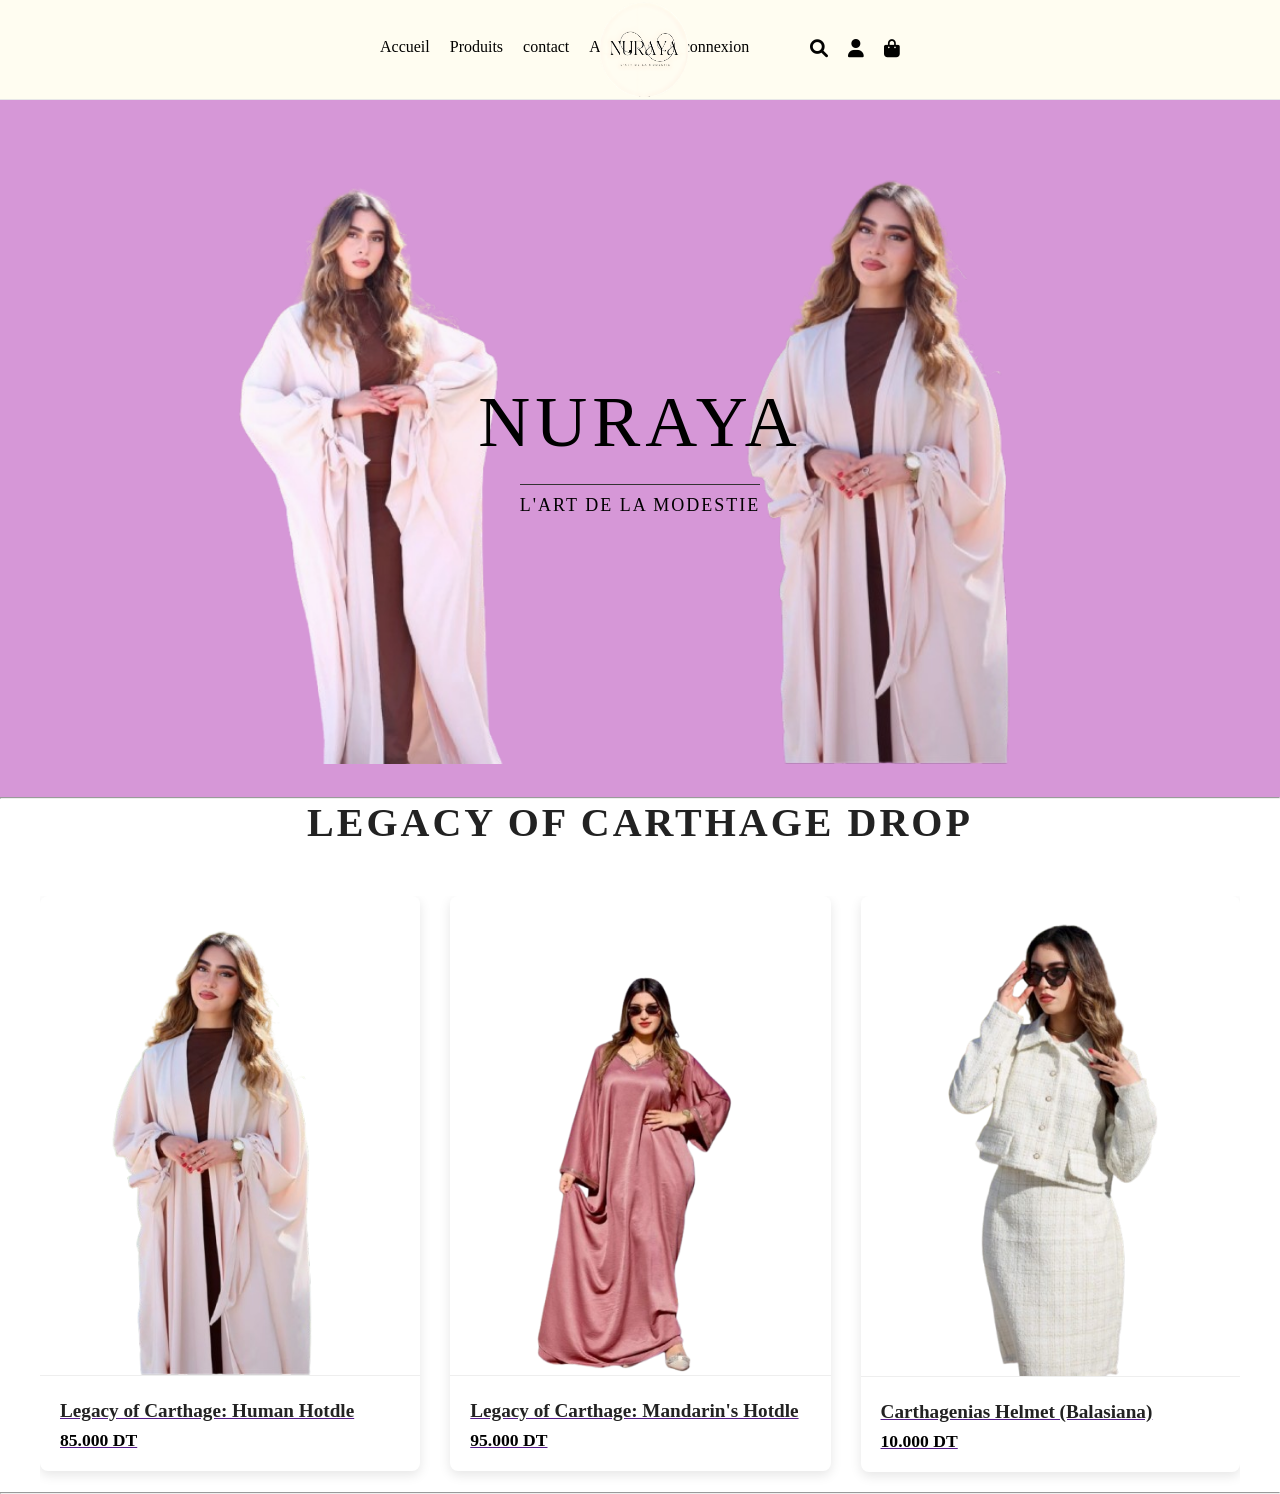
==== index.html @ b16ac61f "first commit" ====
<!DOCTYPE html>
<html lang="fr">
<head>
    <meta charset="UTF-8">
    <meta name="viewport" content="width=device-width, initial-scale=1.0">
    <title>Navigation Bar</title>
    <link rel="stylesheet" href="https://cdnjs.cloudflare.com/ajax/libs/font-awesome/6.0.0-beta3/css/all.min.css">
    <link rel="stylesheet" href="css/style.css">
</head>
<body>
    <nav>
        <div class="nav-links">
            <a href="#">Accueil</a>
            <a href="produits/index.php">Produits</a>
            <a href="contact_us.php">contact</a>
            <a href="about.html">A propos</a>
            <a href="logout.php">deconnexion</a>
        </div>
        <div class="logo">
            <a href="#" class="brand"><img src="img/brand-logo.png" alt="Logo" width="100px"></a>
        </div>
        <div class="nav-icons">
            <a href="#"><i class="fas fa-search"></i></a>
            <a href="cree_compte/index.php"><i class="fas fa-user"></i></a>
            <a href="#"><i class="fas fa-shopping-bag"></i></a>
        </div>
    </nav>
    <section class="hero">
        <!-- Images animées -->
        <img src="img/gauche.png" alt="Mode Modeste" class="hero-image image-left">
        <img src="img/droit.png" alt="Collection Nuraya" class="hero-image image-right">
        
        <!-- Texte -->
        <h1>NURAYA</h1>
        <p>L'ART DE LA MODESTIE</p>
    </section>
    <hr>
    <h2 class="drop-title" >Legacy of Carthage drop</h2>
    
    <div class="products-container">
        <!-- Produit 1 -->
         <a href="">
            <div class="product-card">
            <center><img src="img/droit.png" alt="Human Hotdle" class="product-image" onmouseover="this.src='img/gauche.png'" 
                onmouseout="this.src='img/droit.png'"></center>
            
            <div class="product-info">
                <div class="product-name">Legacy of Carthage: Human Hotdle</div>
                <div class="product-price"><span class="price-highlight">85.000 DT</span></div>
            </div>
            </div>
        </a>
        
        
        <!-- Produit 2 -->
        <a href="">
            <div class="product-card">
                <center><img src="img/loin.png" alt="Mandarin's Hotdle" class="product-image" onmouseover="this.src='img/aproch.png'" onmouseout="this.src='img/loin.png'"></center>

                <div class="product-info">
                    <div class="product-name">Legacy of Carthage: Mandarin's Hotdle</div>
                    <div class="product-price"><span class="price-highlight">95.000 DT</span></div>
                </div>
            </div>
        </a>
        
        <!-- Produit 3 -->
        <a href="">
            <div class="product-card">
                <center><img src="img/1.png" alt="Carthagenias Helmet" class="product-image" onmouseover="this.src='img/2.png'" onmouseout="this.src='img/1.png'"></center>
                <div class="product-info">
                    <div class="product-name">Carthagenias Helmet (Balasiana)</div>
                    <div class="product-price"><span class="price-highlight">10.000 DT</span></div>
                </div>
            </div>
        </a>
    </div>
    <hr>
    
    <script>
window.addEventListener('beforeunload', function(e) {
    fetch('logout.php', {
        method: 'GET',
        keepalive: true,
        credentials: 'same-origin'
    });
});
</script>
</body>
</html>
---- css/style.css ----
:root{
    --premary-color:#FFF9EF;
    --secindairy-color:#030303;
}
* {
    margin: 0;
    padding: 0;
    box-sizing: border-box;
}

nav {
    display: flex;
    justify-content: space-between;
    align-items: center;
    height: 100px;
    padding: 15px 30px;
    background-color:#FFFDF1;
    border-bottom: 1px solid #e7e7e7;
}

.nav-links {
    display: flex;
    gap: 20px;
    margin-left: 350px;
}
section{
    height: 500px;
}

.nav-links a {
    text-decoration: none;
    color: #020201;
    font-weight: 500;
    position: relative;
    padding-bottom: 5px;
}

.nav-links a::after {
    content: '';
    position: absolute;
    width: 0;
    height: 2px;
    bottom: 0;
    left: 0;
    background-color: black;
    transition: width 0.3s ease;
}

.nav-links a:hover::after {
    width: 100%;
}

.logo {
    position: absolute;
    left: 50%;
    transform: translateX(-50%);
}

.logo img {
    height: 95px;
    position: relative;
    top: 2px;   
}

.nav-icons {
    display: flex;
    gap: 20px;
    margin-right: 350px;
}

.nav-icons a {
    color: #020201;
    font-size: 18px;

}
.hero {
    position: relative;
    display: flex;
    flex-direction: column;
    justify-content: center;
    align-items: center;
    height: 697px;
    text-align: center;
    background-color: #d697d7;
}

.hero h1 {
    font-family: Tahoma (sans-serif);
    font-size: 72px;
    font-weight: 300;
    letter-spacing: 5px;
    margin-bottom: 20px;
    text-transform: uppercase;
    z-index: 2; /* Place le texte au-dessus des images */
}

.hero p {
    font-size: 18px;
    letter-spacing: 2px;
    text-transform: uppercase;
    border-top: 1px solid #333;
    padding-top: 10px;
    z-index: 2;
}
.hero-image {
    position: absolute;
    height: 70vh;
    width: auto;
    object-fit: cover;
    opacity: 0.9;
    z-index: 1;
}

.image-left {
    left: -500px; /* Commence hors écran à gauche */
    animation: slideInLeft 2s forwards ease-out;
}

.image-right {
    right: -500px; /* Commence hors écran à droite */
    animation: slideInRight 2s forwards ease-out;
}
.drop-title {
    text-align: center;
    margin-bottom: 50px;
    font-size: 2.5rem;
    letter-spacing: 3px;
    text-transform: uppercase;
    color: #222;
}

/* Conteneur des produits - disposition horizontale */
.products-container {
    display: flex;
    gap: 30px;
    max-width: 1200px;
    margin: 0 auto;
    overflow-x: auto; /* Permet le défilement si trop de produits */
    padding-bottom: 20px; /* Espace pour le scroll */
}

/* Carte produit */
.product-card {
    background-color: white;
    border-radius: 8px;
    box-shadow: 0 4px 12px rgba(0,0,0,0.1);
    transition: all 0.3s ease;
    overflow: hidden;
    min-width: 300px;
    flex: 1;
}

.product-card:hover {
    transform: translateY(-5px);
    box-shadow: 0 6px 16px rgba(0,0,0,0.15);
}

.product-image {
    width: 100%;
    width: 100%;
    object-fit: cover;
    border-bottom: 1px solid #eee;
    margin-right: 20px;
}

.product-info {
    padding: 20px;
}

.product-name {
    font-size: 1.2rem;
    font-weight: bold;
    margin-bottom: 8px;
    color: #222;
}

.product-price {
    font-size: 1.1rem;
    color: #777;
}
/* Style spécifique pour le prix */
.price-highlight {
    color: #000;
    font-weight: bold;
}
/* Responsive pour petits écrans */

@keyframes slideInLeft {
    to {
        left: 10%;
    }
}

@keyframes slideInRight {
    to {
        right: 10%;
    }
}

/*------------------------------------------------------*/
@media (max-width: 768px) {
    .products-container {
        flex-direction: column;
    }
    .product-card {
        min-width: 100%;
    }
}
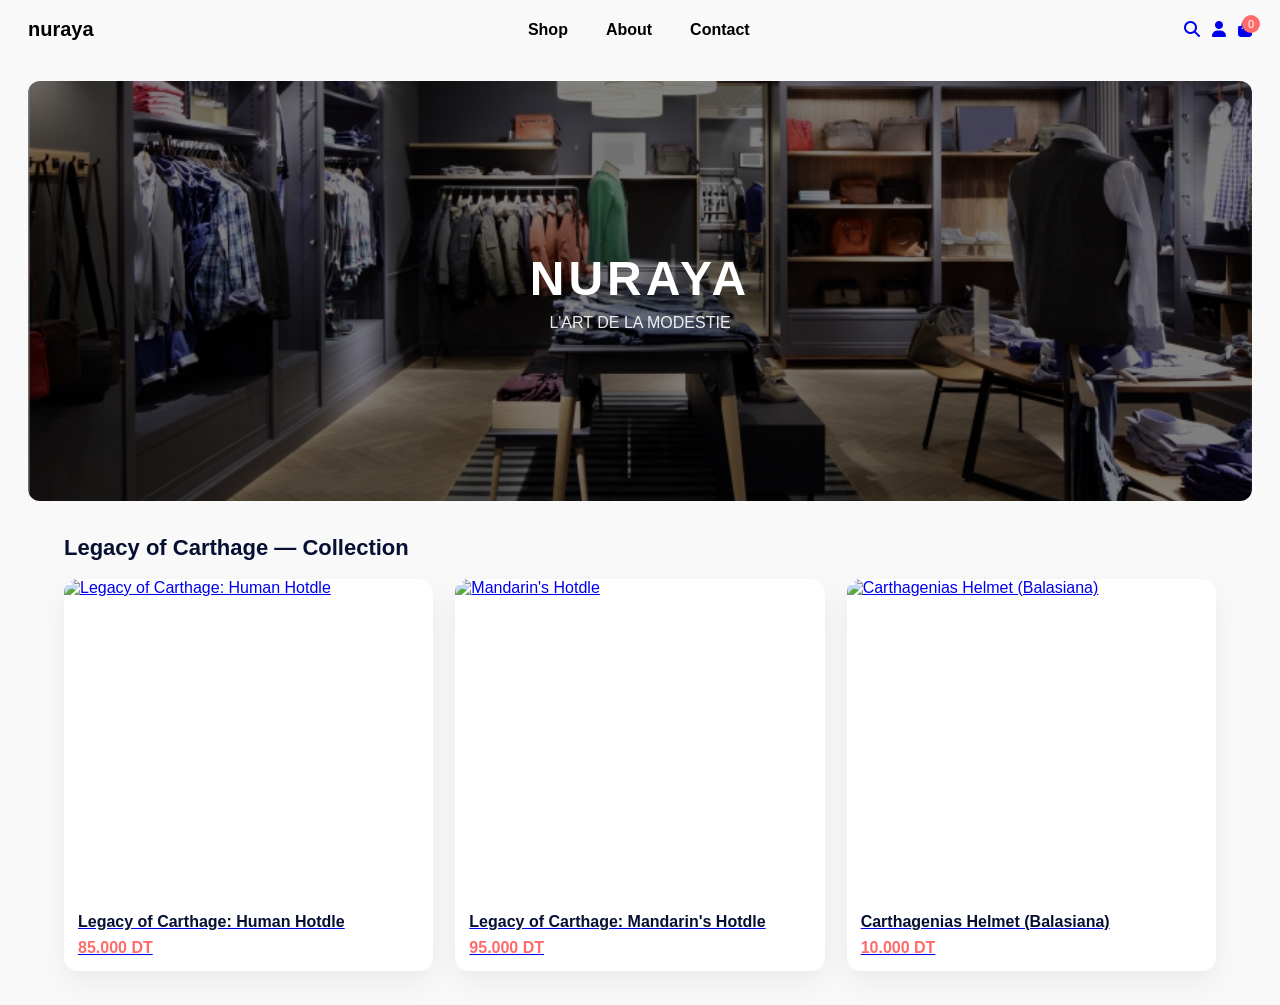
==== commit 1ecea61c: "finnal touch" ====
--- a/index.html
+++ b/index.html
@@ -3,88 +3,101 @@
 <head>
     <meta charset="UTF-8">
     <meta name="viewport" content="width=device-width, initial-scale=1.0">
-    <title>Navigation Bar</title>
-    <link rel="stylesheet" href="https://cdnjs.cloudflare.com/ajax/libs/font-awesome/6.0.0-beta3/css/all.min.css">
-    <link rel="stylesheet" href="css/style.css">
+    <title>Nuraya — Accueil</title>
+    <link rel="stylesheet" href="https://cdnjs.cloudflare.com/ajax/libs/font-awesome/6.4.0/css/all.min.css">
+    <link href="https://fonts.googleapis.com/css2?family=Montserrat:wght@400;500;600;700&display=swap" rel="stylesheet">
+    <style>
+        :root{--primary:#000;--muted:#6b7280;--accent:#ff6b6b;--bg:#f9f9f9}
+        *{box-sizing:border-box;margin:0;padding:0}
+        body{font-family:'Montserrat',sans-serif;background:var(--bg);color:#111}
+        /* Navbar (same theme as about page) */
+        .navbar{display:flex;align-items:center;justify-content:space-between;padding:18px 28px;background:transparent}
+        .navbar .logo{font-weight:700;font-size:20px;color:var(--primary);text-decoration:none}
+        .nav-links{display:flex;gap:18px;list-style:none;margin:0;padding:0;align-items:center}
+        .nav-links a{color:var(--primary);text-decoration:none;font-weight:600;padding:8px 10px;border-radius:6px}
+        .nav-links a:hover{color:var(--accent)}
+        .icons{display:flex;gap:12px;align-items:center}
+        .cart-icon{position:relative}
+        .cart-count{position:absolute;top:-6px;right:-8px;background:var(--accent);color:#fff;border-radius:50%;width:18px;height:18px;display:flex;align-items:center;justify-content:center;font-size:11px}
+
+        /* Hero */
+        .hero{display:flex;align-items:center;justify-content:center;flex-direction:column;min-height:420px;margin:22px 28px;border-radius:12px;background:linear-gradient(90deg,rgba(0,0,0,0.5),rgba(0,0,0,0.5)),url('img/850x450-Pix_9-1.jpg') center/cover no-repeat;text-align:center;padding:40px}
+        .hero h1{font-size:48px;letter-spacing:4px;color:white}
+        .hero p{margin-top:8px;color:rgba(255,255,255,0.9)}
+
+        /* Products */
+        .section{max-width:1200px;margin:34px auto;padding:0 24px}
+        .section h2{font-size:22px;margin-bottom:18px;color:#071033}
+        .products-container{display:grid;grid-template-columns:repeat(auto-fit,minmax(240px,1fr));gap:22px}
+        .product-card{background:white;border-radius:14px;overflow:hidden;box-shadow:0 12px 30px rgba(15,23,42,0.06);transition:transform .22s}
+        .product-card:hover{transform:translateY(-6px)}
+        .product-image{width:100%;height:320px;object-fit:cover;display:block}
+        .product-info{padding:14px}
+        .product-name{font-weight:700;color:#071033;margin-bottom:8px}
+        .product-price{color:var(--accent);font-weight:800}
+
+        @media (max-width:900px){
+            .hero h1{font-size:34px}
+            .product-image{height:220px}
+        }
+    </style>
 </head>
 <body>
-    <nav>
-        <div class="nav-links">
-            <a href="#">Accueil</a>
-            <a href="produits/index.php">Produits</a>
-            <a href="contact_us.php">contact</a>
-            <a href="about.html">A propos</a>
-            <a href="logout.php">deconnexion</a>
-        </div>
-        <div class="logo">
-            <a href="#" class="brand"><img src="img/brand-logo.png" alt="Logo" width="100px"></a>
-        </div>
-        <div class="nav-icons">
-            <a href="#"><i class="fas fa-search"></i></a>
-            <a href="cree_compte/index.php"><i class="fas fa-user"></i></a>
-            <a href="#"><i class="fas fa-shopping-bag"></i></a>
-        </div>
-    </nav>
+    <header>
+        <nav class="navbar">
+            <a class="logo" href="index.html">nuraya</a>
+            <ul class="nav-links">
+                <li><a href="produits/index.php">Shop</a></li>
+                <li><a href="about.html">About</a></li>
+                <li><a href="contact_us.php">Contact</a></li>
+            </ul>
+            <div class="icons">
+                <a href="produits/index.php"><i class="fas fa-search"></i></a>
+                <a href="login.php"><i class="fas fa-user"></i></a>
+                <a href="produits/index.php" class="cart-icon"><i class="fas fa-shopping-bag"></i><span class="cart-count">0</span></a>
+            </div>
+        </nav>
+    </header>
+
     <section class="hero">
-        <!-- Images animées -->
-        <img src="img/gauche.png" alt="Mode Modeste" class="hero-image image-left">
-        <img src="img/droit.png" alt="Collection Nuraya" class="hero-image image-right">
-        
-        <!-- Texte -->
         <h1>NURAYA</h1>
         <p>L'ART DE LA MODESTIE</p>
     </section>
-    <hr>
-    <h2 class="drop-title" >Legacy of Carthage drop</h2>
-    
-    <div class="products-container">
-        <!-- Produit 1 -->
-         <a href="">
-            <div class="product-card">
-            <center><img src="img/droit.png" alt="Human Hotdle" class="product-image" onmouseover="this.src='img/gauche.png'" 
-                onmouseout="this.src='img/droit.png'"></center>
-            
-            <div class="product-info">
-                <div class="product-name">Legacy of Carthage: Human Hotdle</div>
-                <div class="product-price"><span class="price-highlight">85.000 DT</span></div>
-            </div>
-            </div>
-        </a>
-        
-        
-        <!-- Produit 2 -->
-        <a href="">
-            <div class="product-card">
-                <center><img src="img/loin.png" alt="Mandarin's Hotdle" class="product-image" onmouseover="this.src='img/aproch.png'" onmouseout="this.src='img/loin.png'"></center>
 
-                <div class="product-info">
-                    <div class="product-name">Legacy of Carthage: Mandarin's Hotdle</div>
-                    <div class="product-price"><span class="price-highlight">95.000 DT</span></div>
+    <div class="section">
+        <h2 class="drop-title">Legacy of Carthage — Collection</h2>
+        <div class="products-container">
+            <a href="produits/index.php">
+                <div class="product-card">
+                    <img class="product-image" src="https://images.unsplash.com/photo-1519741497640-1b6c7a6a5d0b?auto=format&fit=crop&w=900&q=80" alt="Legacy of Carthage: Human Hotdle">
+                    <div class="product-info">
+                        <div class="product-name">Legacy of Carthage: Human Hotdle</div>
+                        <div class="product-price">85.000 DT</div>
+                    </div>
                 </div>
-            </div>
-        </a>
-        
-        <!-- Produit 3 -->
-        <a href="">
-            <div class="product-card">
-                <center><img src="img/1.png" alt="Carthagenias Helmet" class="product-image" onmouseover="this.src='img/2.png'" onmouseout="this.src='img/1.png'"></center>
-                <div class="product-info">
-                    <div class="product-name">Carthagenias Helmet (Balasiana)</div>
-                    <div class="product-price"><span class="price-highlight">10.000 DT</span></div>
+            </a>
+
+            <a href="produits/index.php">
+                <div class="product-card">
+                    <img class="product-image" src="" alt="Mandarin's Hotdle">
+                    <div class="product-info">
+                        <div class="product-name">Legacy of Carthage: Mandarin's Hotdle</div>
+                        <div class="product-price">95.000 DT</div>
+                    </div>
                 </div>
-            </div>
-        </a>
+            </a>
+
+            <a href="produits/index.php">
+                <div class="product-card">
+                    <img class="product-image" src="https://images.unsplash.com/photo-1542291026-7eec264c27ff?auto=format&fit=crop&w=900&q=80" alt="Carthagenias Helmet (Balasiana)">
+                    <div class="product-info">
+                        <div class="product-name">Carthagenias Helmet (Balasiana)</div>
+                        <div class="product-price">10.000 DT</div>
+                    </div>
+                </div>
+            </a>
+        </div>
     </div>
-    <hr>
-    
-    <script>
-window.addEventListener('beforeunload', function(e) {
-    fetch('logout.php', {
-        method: 'GET',
-        keepalive: true,
-        credentials: 'same-origin'
-    });
-});
-</script>
+
 </body>
 </html>
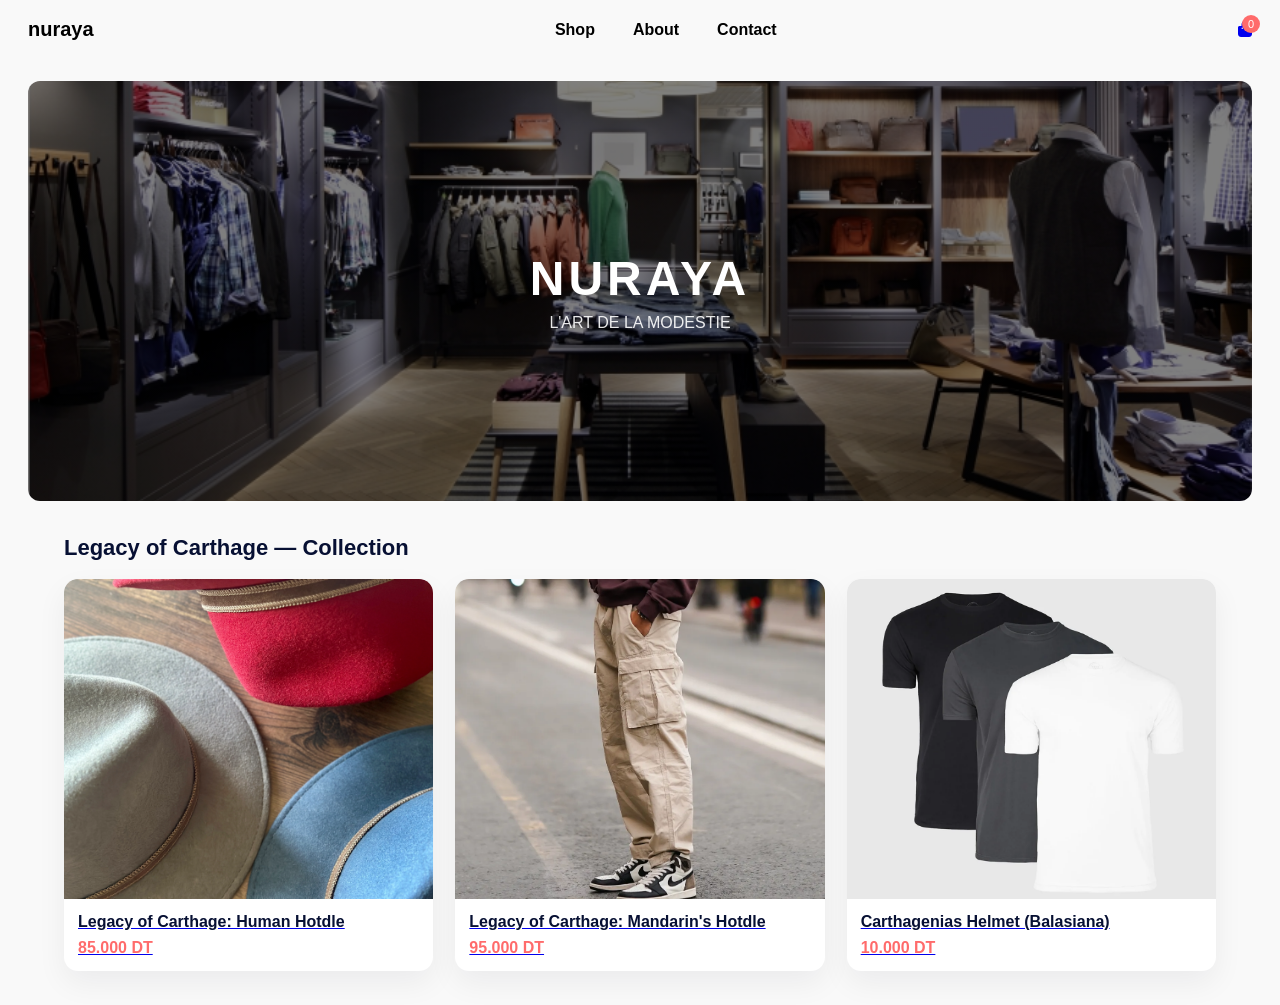
==== commit 8a860613: "final touch" ====
--- a/index.html
+++ b/index.html
@@ -31,7 +31,7 @@
         .products-container{display:grid;grid-template-columns:repeat(auto-fit,minmax(240px,1fr));gap:22px}
         .product-card{background:white;border-radius:14px;overflow:hidden;box-shadow:0 12px 30px rgba(15,23,42,0.06);transition:transform .22s}
         .product-card:hover{transform:translateY(-6px)}
-        .product-image{width:100%;height:320px;object-fit:cover;display:block}
+        .product-image{width:100%;height:320px;object-fit:cover;display:block;background:#f0f0f0;border-radius:12px 12px 0 0}
         .product-info{padding:14px}
         .product-name{font-weight:700;color:#071033;margin-bottom:8px}
         .product-price{color:var(--accent);font-weight:800}
@@ -52,8 +52,6 @@
                 <li><a href="contact_us.php">Contact</a></li>
             </ul>
             <div class="icons">
-                <a href="produits/index.php"><i class="fas fa-search"></i></a>
-                <a href="login.php"><i class="fas fa-user"></i></a>
                 <a href="produits/index.php" class="cart-icon"><i class="fas fa-shopping-bag"></i><span class="cart-count">0</span></a>
             </div>
         </nav>
@@ -69,7 +67,7 @@
         <div class="products-container">
             <a href="produits/index.php">
                 <div class="product-card">
-                    <img class="product-image" src="https://images.unsplash.com/photo-1519741497640-1b6c7a6a5d0b?auto=format&fit=crop&w=900&q=80" alt="Legacy of Carthage: Human Hotdle">
+                    <img class="product-image" src="img/IMG_8003.webp">
                     <div class="product-info">
                         <div class="product-name">Legacy of Carthage: Human Hotdle</div>
                         <div class="product-price">85.000 DT</div>
@@ -79,7 +77,7 @@
 
             <a href="produits/index.php">
                 <div class="product-card">
-                    <img class="product-image" src="" alt="Mandarin's Hotdle">
+                    <img class="product-image" src="img/Gear-Cargo-Pants-are-Back-1302952122.webp">
                     <div class="product-info">
                         <div class="product-name">Legacy of Carthage: Mandarin's Hotdle</div>
                         <div class="product-price">95.000 DT</div>
@@ -89,7 +87,7 @@
 
             <a href="produits/index.php">
                 <div class="product-card">
-                    <img class="product-image" src="https://images.unsplash.com/photo-1542291026-7eec264c27ff?auto=format&fit=crop&w=900&q=80" alt="Carthagenias Helmet (Balasiana)">
+                    <img class="product-image" src="img/9.webp">
                     <div class="product-info">
                         <div class="product-name">Carthagenias Helmet (Balasiana)</div>
                         <div class="product-price">10.000 DT</div>
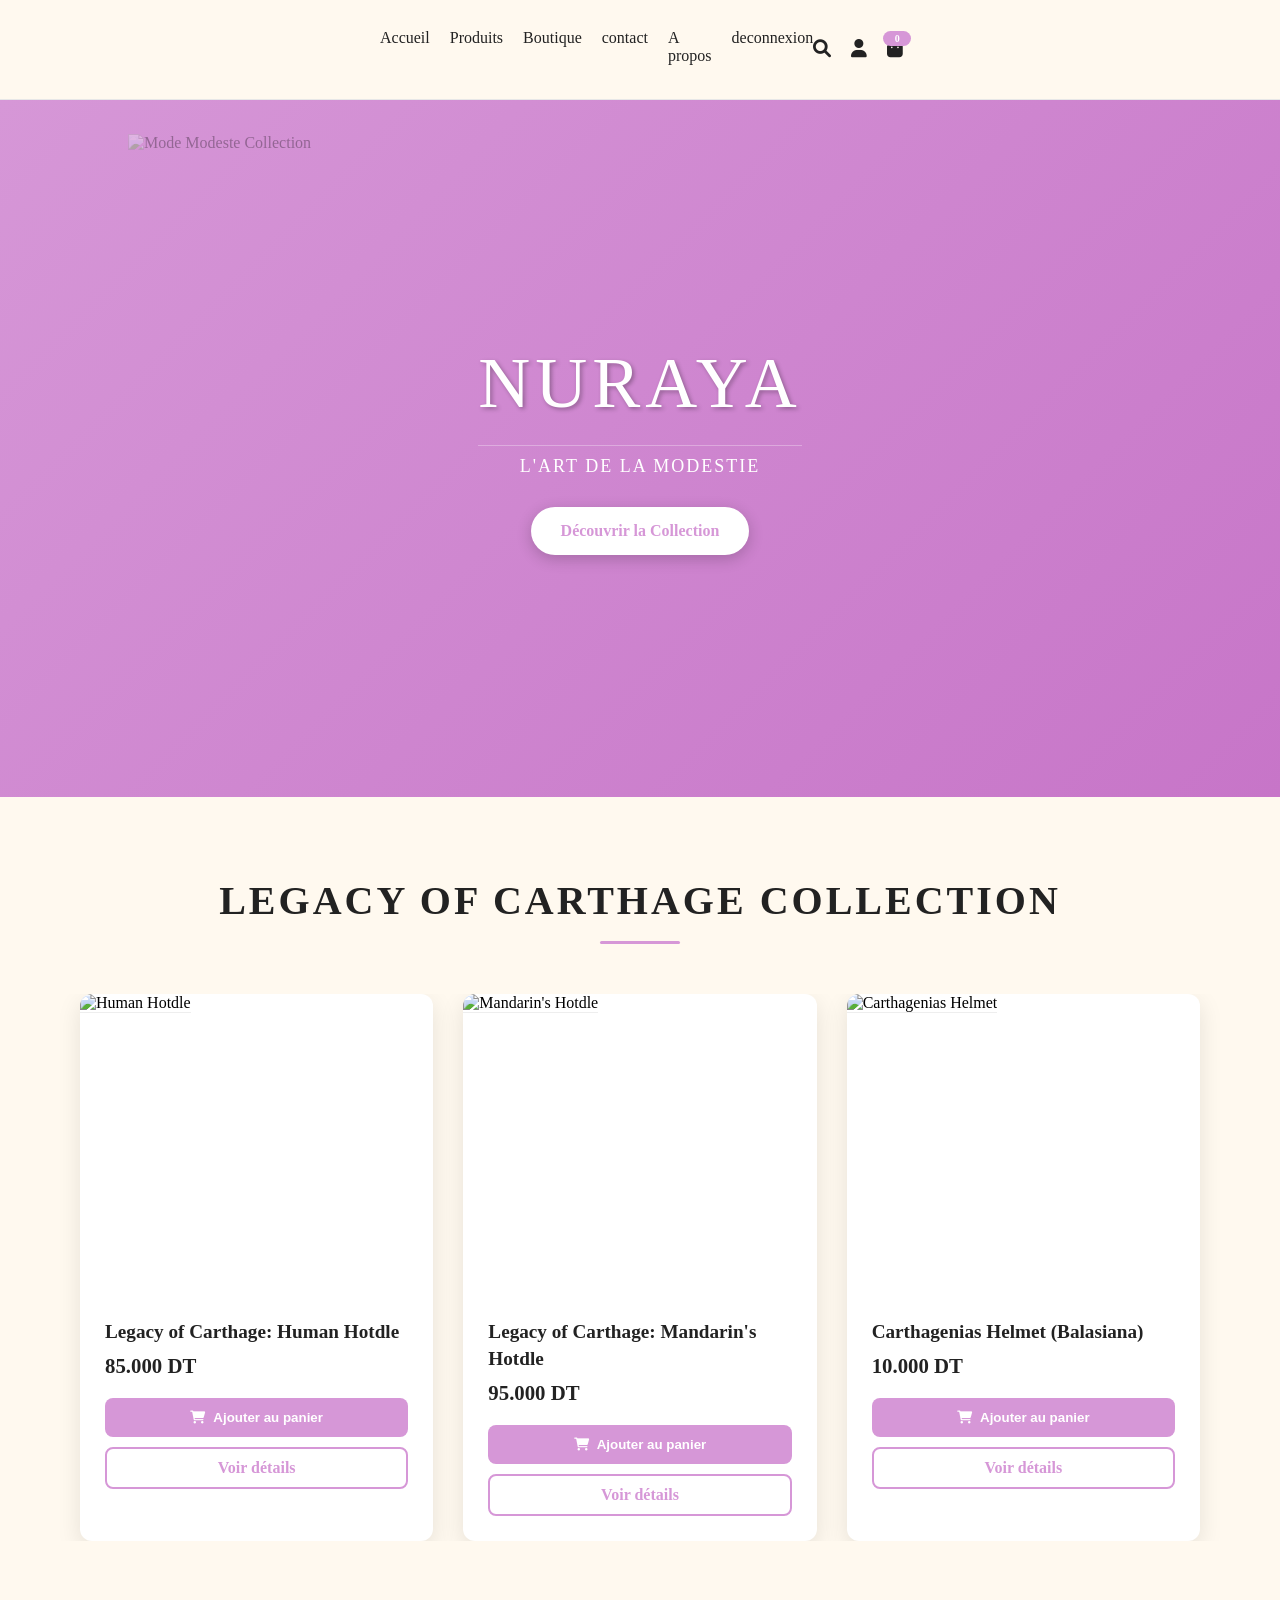
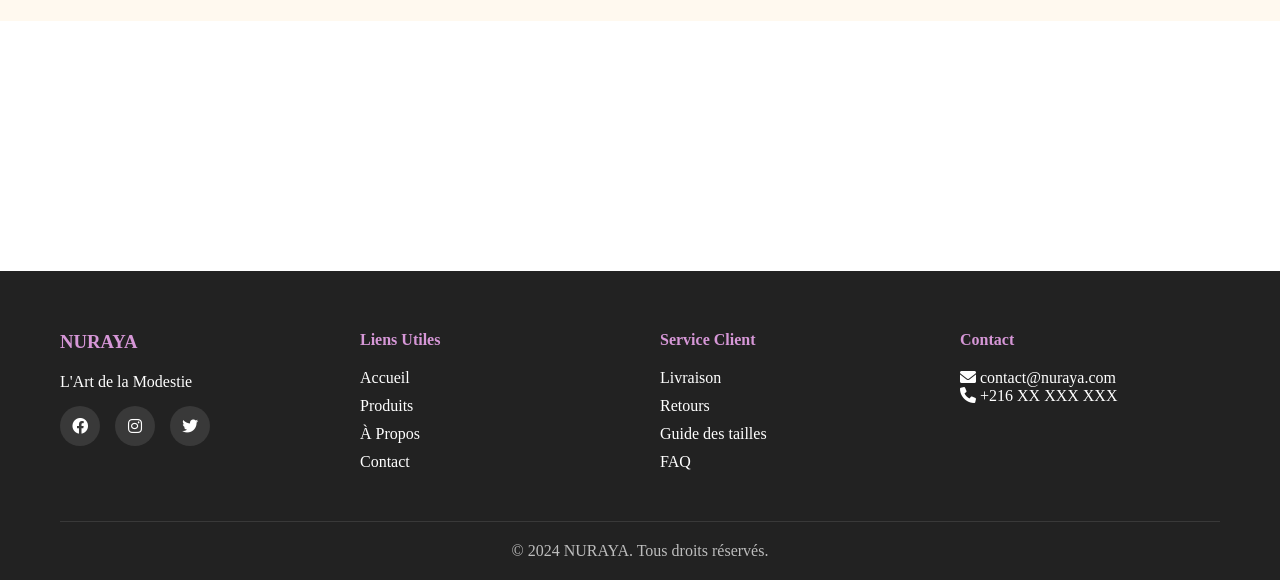
==== commit fb70e25e: "malek" ====
--- a/index.html
+++ b/index.html
@@ -1,101 +1,209 @@
 <!DOCTYPE html>
 <html lang="fr">
-<head>
-    <meta charset="UTF-8">
-    <meta name="viewport" content="width=device-width, initial-scale=1.0">
-    <title>Nuraya — Accueil</title>
-    <link rel="stylesheet" href="https://cdnjs.cloudflare.com/ajax/libs/font-awesome/6.4.0/css/all.min.css">
-    <link href="https://fonts.googleapis.com/css2?family=Montserrat:wght@400;500;600;700&display=swap" rel="stylesheet">
-    <style>
-        :root{--primary:#000;--muted:#6b7280;--accent:#ff6b6b;--bg:#f9f9f9}
-        *{box-sizing:border-box;margin:0;padding:0}
-        body{font-family:'Montserrat',sans-serif;background:var(--bg);color:#111}
-        /* Navbar (same theme as about page) */
-        .navbar{display:flex;align-items:center;justify-content:space-between;padding:18px 28px;background:transparent}
-        .navbar .logo{font-weight:700;font-size:20px;color:var(--primary);text-decoration:none}
-        .nav-links{display:flex;gap:18px;list-style:none;margin:0;padding:0;align-items:center}
-        .nav-links a{color:var(--primary);text-decoration:none;font-weight:600;padding:8px 10px;border-radius:6px}
-        .nav-links a:hover{color:var(--accent)}
-        .icons{display:flex;gap:12px;align-items:center}
-        .cart-icon{position:relative}
-        .cart-count{position:absolute;top:-6px;right:-8px;background:var(--accent);color:#fff;border-radius:50%;width:18px;height:18px;display:flex;align-items:center;justify-content:center;font-size:11px}
-
-        /* Hero */
-        .hero{display:flex;align-items:center;justify-content:center;flex-direction:column;min-height:420px;margin:22px 28px;border-radius:12px;background:linear-gradient(90deg,rgba(0,0,0,0.5),rgba(0,0,0,0.5)),url('img/850x450-Pix_9-1.jpg') center/cover no-repeat;text-align:center;padding:40px}
-        .hero h1{font-size:48px;letter-spacing:4px;color:white}
-        .hero p{margin-top:8px;color:rgba(255,255,255,0.9)}
-
-        /* Products */
-        .section{max-width:1200px;margin:34px auto;padding:0 24px}
-        .section h2{font-size:22px;margin-bottom:18px;color:#071033}
-        .products-container{display:grid;grid-template-columns:repeat(auto-fit,minmax(240px,1fr));gap:22px}
-        .product-card{background:white;border-radius:14px;overflow:hidden;box-shadow:0 12px 30px rgba(15,23,42,0.06);transition:transform .22s}
-        .product-card:hover{transform:translateY(-6px)}
-        .product-image{width:100%;height:320px;object-fit:cover;display:block;background:#f0f0f0;border-radius:12px 12px 0 0}
-        .product-info{padding:14px}
-        .product-name{font-weight:700;color:#071033;margin-bottom:8px}
-        .product-price{color:var(--accent);font-weight:800}
-
-        @media (max-width:900px){
-            .hero h1{font-size:34px}
-            .product-image{height:220px}
-        }
-    </style>
-</head>
-<body>
-    <header>
-        <nav class="navbar">
-            <a class="logo" href="index.html">nuraya</a>
-            <ul class="nav-links">
-                <li><a href="produits/index.php">Shop</a></li>
-                <li><a href="about.html">About</a></li>
-                <li><a href="contact_us.php">Contact</a></li>
-            </ul>
-            <div class="icons">
-                <a href="produits/index.php" class="cart-icon"><i class="fas fa-shopping-bag"></i><span class="cart-count">0</span></a>
-            </div>
-        </nav>
-    </header>
-
+  <head>
+    <meta charset="UTF-8" />
+    <meta name="viewport" content="width=device-width, initial-scale=1.0" />
+    <title>NURAYA - L'Art de la Modestie</title>
+    <meta
+      name="description"
+      content="NURAYA - Collection de mode modeste inspirée par l'héritage carthaginois"
+    />
+    <link
+      rel="stylesheet"
+      href="https://cdnjs.cloudflare.com/ajax/libs/font-awesome/6.0.0-beta3/css/all.min.css"
+    />
+    <link rel="stylesheet" href="css/style.css" />
+  </head>
+  <body>
+    <nav>
+      <div class="nav-links">
+        <a href="#">Accueil</a>
+        <a href="produits/index.php">Produits</a>
+        <a href="produits/index.php">Boutique</a>
+        <a href="contact_us.php">contact</a>
+        <a href="about.html">A propos</a>
+        <a href="logout.php">deconnexion</a>
+      </div>
+      <div class="logo">
+        
+      </div>
+      <div class="nav-icons">
+        <a href="#" class="search-btn"><i class="fas fa-search"></i></a>
+        <a href="cree_compte/index.php" class="user-btn"
+          ><i class="fas fa-user"></i
+        ></a>
+        <a href="cart/index.php" class="cart-btn"
+          ><i class="fas fa-shopping-bag"></i
+        ></a>
+      </div>
+    </nav>
     <section class="hero">
+      <!-- Images animées -->
+      <img
+        src="img/gauche.png"
+        alt="Mode Modeste Collection"
+        class="hero-image image-left"
+      />
+      <img
+        src="img/droit.png"
+        alt="Collection Nuraya"
+        class="hero-image image-right"
+      />
+
+      <!-- Texte -->
+      <div class="hero-content">
         <h1>NURAYA</h1>
         <p>L'ART DE LA MODESTIE</p>
+        <a href="#products" class="cta-button">Découvrir la Collection</a>
+      </div>
     </section>
-
-    <div class="section">
-        <h2 class="drop-title">Legacy of Carthage — Collection</h2>
+    <section id="products" class="products-section">
+      <div class="container">
+        <h2 class="drop-title">Legacy of Carthage Collection</h2>
+
         <div class="products-container">
-            <a href="produits/index.php">
-                <div class="product-card">
-                    <img class="product-image" src="img/IMG_8003.webp">
-                    <div class="product-info">
-                        <div class="product-name">Legacy of Carthage: Human Hotdle</div>
-                        <div class="product-price">85.000 DT</div>
-                    </div>
-                </div>
-            </a>
-
-            <a href="produits/index.php">
-                <div class="product-card">
-                    <img class="product-image" src="img/Gear-Cargo-Pants-are-Back-1302952122.webp">
-                    <div class="product-info">
-                        <div class="product-name">Legacy of Carthage: Mandarin's Hotdle</div>
-                        <div class="product-price">95.000 DT</div>
-                    </div>
-                </div>
-            </a>
-
-            <a href="produits/index.php">
-                <div class="product-card">
-                    <img class="product-image" src="img/9.webp">
-                    <div class="product-info">
-                        <div class="product-name">Carthagenias Helmet (Balasiana)</div>
-                        <div class="product-price">10.000 DT</div>
-                    </div>
-                </div>
-            </a>
+          <!-- Produit 1 -->
+          <div class="product-card">
+            <div class="product-image-container">
+              <img
+                src="img/droit.png"
+                alt="Human Hotdle"
+                class="product-image primary-image"
+              />
+              <img
+                src="img/gauche.png"
+                alt="Human Hotdle Vue 2"
+                class="product-image secondary-image"
+              />
+            </div>
+            <div class="product-info">
+              <h3 class="product-name">Legacy of Carthage: Human Hotdle</h3>
+              <div class="product-price">
+                <span class="price-highlight">85.000 DT</span>
+              </div>
+              <button
+                class="add-to-cart-btn"
+                data-product="Human Hotdle"
+                data-price="85.000"
+              >
+                <i class="fas fa-shopping-cart"></i> Ajouter au panier
+              </button>
+              <a href="produits/index.php" class="view-product-btn"
+                >Voir détails</a
+              >
+            </div>
+          </div>
+
+          <!-- Produit 2 -->
+          <div class="product-card">
+            <div class="product-image-container">
+              <img
+                src="img/loin.png"
+                alt="Mandarin's Hotdle"
+                class="product-image primary-image"
+              />
+              <img
+                src="img/aproch.png"
+                alt="Mandarin's Hotdle Vue 2"
+                class="product-image secondary-image"
+              />
+            </div>
+            <div class="product-info">
+              <h3 class="product-name">
+                Legacy of Carthage: Mandarin's Hotdle
+              </h3>
+              <div class="product-price">
+                <span class="price-highlight">95.000 DT</span>
+              </div>
+              <button
+                class="add-to-cart-btn"
+                data-product="Mandarin's Hotdle"
+                data-price="95.000"
+              >
+                <i class="fas fa-shopping-cart"></i> Ajouter au panier
+              </button>
+              <a href="produits/index.php" class="view-product-btn"
+                >Voir détails</a
+              >
+            </div>
+          </div>
+
+          <!-- Produit 3 -->
+          <div class="product-card">
+            <div class="product-image-container">
+              <img
+                src="img/1.png"
+                alt="Carthagenias Helmet"
+                class="product-image primary-image"
+              />
+              <img
+                src="img/2.png"
+                alt="Carthagenias Helmet Vue 2"
+                class="product-image secondary-image"
+              />
+            </div>
+            <div class="product-info">
+              <h3 class="product-name">Carthagenias Helmet (Balasiana)</h3>
+              <div class="product-price">
+                <span class="price-highlight">10.000 DT</span>
+              </div>
+              <button
+                class="add-to-cart-btn"
+                data-product="Carthagenias Helmet"
+                data-price="10.000"
+              >
+                <i class="fas fa-shopping-cart"></i> Ajouter au panier
+              </button>
+              <a href="produits/index.php" class="view-product-btn"
+                >Voir détails</a
+              >
+            </div>
+          </div>
         </div>
-    </div>
-
-</body>
-</html>+      </div>
+    </section>
+    <footer class="footer">
+      <div class="container">
+        <div class="footer-content">
+          <div class="footer-section">
+            <h3>NURAYA</h3>
+            <p>L'Art de la Modestie</p>
+            <div class="social-links">
+              <a href="#"><i class="fab fa-facebook"></i></a>
+              <a href="#"><i class="fab fa-instagram"></i></a>
+              <a href="#"><i class="fab fa-twitter"></i></a>
+            </div>
+          </div>
+          <div class="footer-section">
+            <h4>Liens Utiles</h4>
+            <ul>
+              <li><a href="#">Accueil</a></li>
+              <li><a href="produits/index.php">Produits</a></li>
+              <li><a href="about.html">À Propos</a></li>
+              <li><a href="contact_us.php">Contact</a></li>
+            </ul>
+          </div>
+          <div class="footer-section">
+            <h4>Service Client</h4>
+            <ul>
+              <li><a href="#">Livraison</a></li>
+              <li><a href="#">Retours</a></li>
+              <li><a href="#">Guide des tailles</a></li>
+              <li><a href="#">FAQ</a></li>
+            </ul>
+          </div>
+          <div class="footer-section">
+            <h4>Contact</h4>
+            <p><i class="fas fa-envelope"></i> contact@nuraya.com</p>
+            <p><i class="fas fa-phone"></i> +216 XX XXX XXX</p>
+          </div>
+        </div>
+        <div class="footer-bottom">
+          <p>&copy; 2024 NURAYA. Tous droits réservés.</p>
+        </div>
+      </div>
+    </footer>
+
+    <script src="js/main.js"></script>
+  </body>
+</html>
--- a/css/style.css
+++ b/css/style.css
@@ -0,0 +1,2255 @@
+:root {
+  --primary-color: #fff9ef;
+  --secondary-color: #030303;
+  --accent-color: #d697d7;
+  --text-dark: #222;
+  --text-light: #777;
+  --border-color: #e7e7e7;
+  --shadow-light: rgba(0, 0, 0, 0.1);
+  --shadow-medium: rgba(0, 0, 0, 0.15);
+  --transition-speed: 0.3s;
+}
+* {
+  margin: 0;
+  padding: 0;
+  box-sizing: border-box;
+}
+
+nav {
+  display: flex;
+  justify-content: space-between;
+  align-items: center;
+  height: 100px;
+  padding: 15px 30px;
+  background-color: var(--primary-color);
+  border-bottom: 1px solid var(--border-color);
+  position: sticky;
+  top: 0;
+  z-index: 1000;
+  backdrop-filter: blur(10px);
+  background-color: rgba(255, 249, 239, 0.95);
+}
+
+.nav-links {
+  display: flex;
+  gap: 20px;
+  margin-left: 350px;
+}
+section {
+  height: 500px;
+}
+
+.nav-links a {
+  text-decoration: none;
+  color: var(--text-dark);
+  font-weight: 500;
+  position: relative;
+  padding-bottom: 5px;
+  transition: color var(--transition-speed) ease;
+}
+
+.nav-links a:hover {
+  color: var(--accent-color);
+}
+
+.nav-links a::after {
+  content: "";
+  position: absolute;
+  width: 0;
+  height: 2px;
+  bottom: 0;
+  left: 50%;
+  background-color: var(--accent-color);
+  transition: all var(--transition-speed) ease;
+  transform: translateX(-50%);
+}
+
+.nav-links a:hover::after {
+  width: 100%;
+}
+
+.logo {
+  position: absolute;
+  left: 50%;
+  transform: translateX(-50%);
+}
+
+.logo img {
+  height: 95px;
+  position: relative;
+  top: 2px;
+}
+
+.nav-icons {
+  display: flex;
+  gap: 20px;
+  margin-right: 350px;
+}
+
+.nav-icons a {
+  color: var(--text-dark);
+  font-size: 18px;
+  transition: all var(--transition-speed) ease;
+  position: relative;
+}
+
+.nav-icons a:hover {
+  color: var(--accent-color);
+  transform: translateY(-2px);
+}
+
+.cart-btn::after {
+  content: attr(data-count);
+  position: absolute;
+  top: -8px;
+  right: -8px;
+  background-color: var(--accent-color);
+  color: white;
+  font-size: 10px;
+  font-weight: bold;
+  padding: 2px 6px;
+  border-radius: 10px;
+  min-width: 16px;
+  text-align: center;
+}
+.hero {
+  position: relative;
+  display: flex;
+  flex-direction: column;
+  justify-content: center;
+  align-items: center;
+  height: 697px;
+  text-align: center;
+  background: linear-gradient(135deg, var(--accent-color), #c775c8);
+  overflow: hidden;
+}
+
+.hero-content {
+  z-index: 2;
+  animation: fadeInUp 1s ease-out;
+}
+
+.hero h1 {
+  font-family: "Georgia", serif;
+  font-size: 72px;
+  font-weight: 300;
+  letter-spacing: 5px;
+  margin-bottom: 20px;
+  text-transform: uppercase;
+  color: white;
+  text-shadow: 2px 2px 4px rgba(0, 0, 0, 0.3);
+}
+
+.hero p {
+  font-size: 18px;
+  letter-spacing: 2px;
+  text-transform: uppercase;
+  border-top: 1px solid rgba(255, 255, 255, 0.3);
+  padding-top: 10px;
+  color: white;
+  margin-bottom: 30px;
+}
+
+.cta-button {
+  display: inline-block;
+  padding: 15px 30px;
+  background-color: white;
+  color: var(--accent-color);
+  text-decoration: none;
+  font-weight: bold;
+  border-radius: 30px;
+  transition: all var(--transition-speed) ease;
+  box-shadow: 0 4px 15px rgba(0, 0, 0, 0.2);
+}
+
+.cta-button:hover {
+  transform: translateY(-2px);
+  box-shadow: 0 6px 20px rgba(0, 0, 0, 0.3);
+  background-color: var(--primary-color);
+}
+.hero-image {
+  position: absolute;
+  height: 70vh;
+  width: auto;
+  object-fit: cover;
+  opacity: 0.3;
+  z-index: 1;
+  filter: brightness(1.1);
+}
+
+.image-left {
+  left: -500px; /* Commence hors écran à gauche */
+  animation: slideInLeft 2s forwards ease-out;
+}
+
+.image-right {
+  right: -500px; /* Commence hors écran à droite */
+  animation: slideInRight 2s forwards ease-out;
+}
+.drop-title {
+  text-align: center;
+  margin-bottom: 50px;
+  font-size: 2.5rem;
+  letter-spacing: 3px;
+  text-transform: uppercase;
+  color: var(--text-dark);
+  position: relative;
+  padding-bottom: 20px;
+}
+
+.drop-title::after {
+  content: "";
+  position: absolute;
+  bottom: 0;
+  left: 50%;
+  transform: translateX(-50%);
+  width: 80px;
+  height: 3px;
+  background-color: var(--accent-color);
+  border-radius: 2px;
+}
+
+.container {
+  max-width: 1200px;
+  margin: 0 auto;
+  padding: 0 20px;
+}
+
+.products-section {
+  height: auto;
+  width: auto;
+  background-color: var(--primary-color);
+}
+
+/* Conteneur des produits - disposition horizontale */
+.products-container {
+  display: flex;
+  gap: 30px;
+  max-width: 1200px;
+  margin: 0 auto;
+  overflow-x: auto; /* Permet le défilement si trop de produits */
+  padding-bottom: 20px; /* Espace pour le scroll */
+}
+
+/* Carte produit */
+.product-card {
+  background-color: white;
+  border-radius: 12px;
+  box-shadow: 0 4px 12px var(--shadow-light);
+  transition: all var(--transition-speed) ease;
+  overflow: hidden;
+  min-width: 300px;
+  flex: 1;
+  position: relative;
+}
+
+.product-card:hover {
+  transform: translateY(-8px);
+  box-shadow: 0 8px 25px var(--shadow-medium);
+}
+
+.product-image-container {
+  position: relative;
+  height: 300px;
+  overflow: hidden;
+}
+
+.product-image {
+  position: absolute;
+  top: 0;
+  left: 0;
+  width: 100%;
+  height: 100%;
+  object-fit: cover;
+  transition: opacity var(--transition-speed) ease;
+}
+
+.primary-image {
+  opacity: 1;
+}
+
+.secondary-image {
+  opacity: 0;
+}
+
+.product-card:hover .primary-image {
+  opacity: 0;
+}
+
+.product-card:hover .secondary-image {
+  opacity: 1;
+}
+
+.product-image {
+  width: 100%;
+  width: 100%;
+  object-fit: cover;
+  border-bottom: 1px solid #eee;
+  margin-right: 20px;
+}
+
+.product-info {
+  padding: 20px;
+}
+
+.product-name {
+  font-size: 1.2rem;
+  font-weight: bold;
+  margin-bottom: 8px;
+  color: var(--text-dark);
+  line-height: 1.4;
+}
+
+.product-price {
+  font-size: 1.1rem;
+  color: var(--text-light);
+  margin-bottom: 15px;
+}
+
+.price-highlight {
+  color: var(--text-dark);
+  font-weight: bold;
+  font-size: 1.3rem;
+}
+
+.add-to-cart-btn {
+  width: 100%;
+  padding: 12px 20px;
+  background-color: var(--accent-color);
+  color: white;
+  border: none;
+  border-radius: 8px;
+  font-weight: bold;
+  cursor: pointer;
+  transition: all var(--transition-speed) ease;
+  display: flex;
+  align-items: center;
+  justify-content: center;
+  gap: 8px;
+}
+
+.add-to-cart-btn:hover {
+  background-color: #c775c8;
+  transform: translateY(-2px);
+}
+
+.add-to-cart-btn:active {
+  transform: translateY(0);
+}
+
+.view-product-btn {
+  display: inline-block;
+  width: 100%;
+  padding: 10px 20px;
+  background-color: transparent;
+  color: var(--accent-color);
+  border: 2px solid var(--accent-color);
+  border-radius: 8px;
+  font-weight: bold;
+  text-decoration: none;
+  text-align: center;
+  margin-top: 10px;
+  transition: all var(--transition-speed) ease;
+}
+
+.view-product-btn:hover {
+  background-color: var(--accent-color);
+  color: white;
+  transform: translateY(-2px);
+}
+
+/* Responsive pour petits écrans */
+
+@keyframes slideInLeft {
+  to {
+    left: 10%;
+  }
+}
+
+/* Products Page Styles */
+.products-hero {
+  background: linear-gradient(135deg, var(--accent-color), #c775c8);
+  height: 300px;
+  display: flex;
+  align-items: center;
+  justify-content: center;
+  text-align: center;
+  color: white;
+  position: relative;
+  overflow: hidden;
+}
+
+.products-hero::before {
+  content: "";
+  position: absolute;
+  top: 0;
+  left: 0;
+  right: 0;
+  bottom: 0;
+  background: url("../img/eya.jpg") center/cover;
+  opacity: 0.2;
+  z-index: 1;
+}
+
+.products-hero-content {
+  position: relative;
+  z-index: 2;
+  animation: fadeInUp 1s ease-out;
+}
+
+.products-hero h1 {
+  font-size: 42px;
+  margin-bottom: 15px;
+  text-transform: uppercase;
+  letter-spacing: 2px;
+}
+
+.products-hero p {
+  font-size: 18px;
+  max-width: 600px;
+  margin: 0 auto;
+}
+
+.products-section {
+  padding: 80px 0;
+  background-color: var(--primary-color);
+}
+
+.products-container {
+  max-width: 1200px;
+  margin: 0 auto;
+  padding: 0 20px;
+}
+
+.filter-section {
+  margin-bottom: 50px;
+  display: flex;
+  justify-content: center;
+  flex-wrap: wrap;
+  gap: 15px;
+}
+
+.filter-btn {
+  padding: 10px 20px;
+  background: white;
+  border: 2px solid var(--accent-color);
+  border-radius: 25px;
+  color: var(--accent-color);
+  cursor: pointer;
+  transition: all var(--transition-speed) ease;
+  font-weight: 500;
+}
+
+.filter-btn:hover,
+.filter-btn.active {
+  background: var(--accent-color);
+  color: white;
+  transform: translateY(-2px);
+}
+
+.products-grid {
+  display: grid;
+  grid-template-columns: repeat(auto-fit, minmax(300px, 1fr));
+  gap: 40px;
+  margin-bottom: 60px;
+}
+
+.product-card {
+  background: white;
+  border-radius: 12px;
+  overflow: hidden;
+  box-shadow: 0 8px 25px var(--shadow-light);
+  transition: all var(--transition-speed) ease;
+  animation: fadeInUp 0.8s ease-out;
+}
+
+.product-card:hover {
+  transform: translateY(-8px);
+  box-shadow: 0 12px 35px var(--shadow-medium);
+}
+
+.product-image {
+  position: relative;
+  height: 350px;
+  overflow: hidden;
+}
+
+.product-image img {
+  width: 100%;
+  height: 100%;
+  object-fit: cover;
+  transition: transform 0.5s ease;
+}
+
+.product-card:hover .product-image img {
+  transform: scale(1.05);
+}
+
+.product-badge {
+  position: absolute;
+  top: 15px;
+  right: 15px;
+  background: var(--accent-color);
+  color: white;
+  padding: 5px 12px;
+  border-radius: 20px;
+  font-size: 12px;
+  font-weight: 600;
+}
+
+.product-info {
+  padding: 25px;
+}
+
+.product-title {
+  font-size: 18px;
+  font-weight: 600;
+  color: var(--text-dark);
+  margin-bottom: 10px;
+  line-height: 1.4;
+}
+
+.product-price {
+  display: flex;
+  align-items: center;
+  justify-content: space-between;
+  margin-bottom: 20px;
+}
+
+.current-price {
+  font-size: 20px;
+  font-weight: 700;
+  color: var(--accent-color);
+}
+
+.add-to-cart {
+  background: linear-gradient(135deg, var(--accent-color), #c775c8);
+  color: white;
+  border: none;
+  padding: 12px 20px;
+  border-radius: 8px;
+  cursor: pointer;
+  transition: all var(--transition-speed) ease;
+  font-weight: 600;
+  display: flex;
+  align-items: center;
+  gap: 8px;
+}
+
+.add-to-cart:hover {
+  transform: translateY(-2px);
+  box-shadow: 0 5px 15px var(--shadow-medium);
+}
+
+.cart-modal-overlay {
+  position: fixed;
+  top: 0;
+  left: 0;
+  right: 0;
+  bottom: 0;
+  background: rgba(0, 0, 0, 0.5);
+  display: none;
+  z-index: 1000;
+  backdrop-filter: blur(5px);
+}
+
+.cart-modal {
+  position: fixed;
+  right: -400px;
+  top: 0;
+  width: 400px;
+  height: 100%;
+  background: white;
+  box-shadow: -5px 0 20px rgba(0, 0, 0, 0.2);
+  transition: right 0.3s ease;
+  z-index: 1001;
+  display: flex;
+  flex-direction: column;
+}
+
+.cart-modal.active {
+  right: 0;
+}
+
+.cart-header {
+  padding: 20px;
+  border-bottom: 1px solid var(--border-color);
+  display: flex;
+  justify-content: space-between;
+  align-items: center;
+}
+
+.cart-items {
+  flex: 1;
+  overflow-y: auto;
+  padding: 20px;
+}
+
+.cart-total {
+  padding: 20px;
+  border-top: 1px solid var(--border-color);
+  font-weight: 600;
+  font-size: 18px;
+}
+
+.checkout-btn {
+  width: 100%;
+  padding: 15px;
+  background: linear-gradient(135deg, var(--accent-color), #c775c8);
+  color: white;
+  border: none;
+  border-radius: 8px;
+  font-weight: 600;
+  cursor: pointer;
+  transition: all var(--transition-speed) ease;
+}
+
+.checkout-btn:hover {
+  transform: translateY(-2px);
+}
+
+.empty-cart {
+  text-align: center;
+  padding: 40px 20px;
+  color: var(--text-light);
+}
+
+.close-cart {
+  background: none;
+  border: none;
+  font-size: 20px;
+  cursor: pointer;
+  color: var(--text-dark);
+}
+
+/* Admin Navigation Styles */
+.main-navigation {
+  display: flex;
+  justify-content: space-between;
+  align-items: center;
+  padding: 0 2rem;
+  background-color: #f8f9fa;
+  box-shadow: 0 2px 4px rgba(0, 0, 0, 0.1);
+}
+
+.main-navigation ul {
+  display: flex;
+  list-style: none;
+  margin: 0;
+  padding: 0;
+}
+
+.main-navigation li {
+  margin: 0 1rem;
+}
+
+.main-navigation a {
+  text-decoration: none;
+  color: #333;
+  font-weight: 500;
+  padding: 1rem 0;
+  transition: color 0.3s;
+}
+
+.main-navigation a:hover {
+  color: #007bff;
+}
+
+.admin-nav {
+  display: flex;
+  align-items: center;
+}
+
+.user-badge {
+  margin-right: 1rem;
+  font-weight: bold;
+  color: #6c757d;
+}
+
+.cart-icon {
+  position: relative;
+}
+
+.cart-count {
+  position: absolute;
+  top: -8px;
+  right: -8px;
+  background: #007bff;
+  color: white;
+  border-radius: 50%;
+  width: 18px;
+  height: 18px;
+  display: flex;
+  justify-content: center;
+  align-items: center;
+  font-size: 10px;
+}
+
+/* Manage Product Styles */
+.current-image {
+  max-width: 200px;
+  max-height: 200px;
+  margin: 10px 0;
+  display: block;
+}
+
+.photo-upload {
+  border: 2px dashed #ccc;
+  padding: 20px;
+  text-align: center;
+  cursor: pointer;
+}
+
+.photo-upload:hover {
+  border-color: #999;
+}
+
+.required {
+  color: red;
+}
+
+/* Verification Page Styles */
+.verify-container {
+  max-width: 400px;
+  margin: 50px auto;
+  padding: 30px;
+  background: white;
+  border-radius: 8px;
+  box-shadow: 0 0 15px rgba(0, 0, 0, 0.1);
+}
+
+.alert {
+  padding: 10px;
+  margin-bottom: 20px;
+  border-radius: 4px;
+}
+
+.alert-error {
+  background-color: #f8d7da;
+  color: #721c24;
+}
+
+.time-remaining {
+  color: #e74c3c;
+  font-weight: bold;
+  text-align: center;
+  margin: 15px 0;
+  font-size: 18px;
+}
+
+.resend-link {
+  text-align: center;
+  margin-top: 20px;
+}
+
+.resend-link a {
+  color: #3498db;
+  text-decoration: none;
+}
+
+/* Form Container Styles */
+.form-container {
+  max-width: 800px;
+  margin: 40px auto;
+  padding: 40px;
+  background: white;
+  border-radius: 12px;
+  box-shadow: 0 8px 32px var(--shadow-light);
+}
+
+.form-container h2 {
+  color: var(--text-dark);
+  margin-bottom: 30px;
+  font-size: 28px;
+  font-weight: 600;
+}
+
+.form-container h2 i {
+  color: var(--accent-color);
+  margin-right: 10px;
+}
+
+/* Checkout Container Styles */
+.checkout-container {
+  max-width: 800px;
+  margin: 40px auto;
+  padding: 40px;
+  background: white;
+  border-radius: 12px;
+  box-shadow: 0 8px 32px var(--shadow-light);
+}
+
+.checkout-header {
+  text-align: center;
+  margin-bottom: 40px;
+}
+
+.checkout-header .logo {
+  font-size: 32px;
+  font-weight: 700;
+  color: var(--text-dark);
+  text-transform: uppercase;
+  letter-spacing: 2px;
+}
+
+.checkout-main {
+  display: grid;
+  grid-template-columns: 1fr 400px;
+  gap: 40px;
+  margin-bottom: 40px;
+}
+
+.checkout-sidebar {
+  position: sticky;
+  top: 20px;
+  height: fit-content;
+}
+
+.checkout-card {
+  background: white;
+  border-radius: 12px;
+  padding: 30px;
+  box-shadow: 0 4px 16px var(--shadow-light);
+  margin-bottom: 20px;
+}
+
+.section-title {
+  display: flex;
+  align-items: center;
+  gap: 10px;
+  font-size: 20px;
+  font-weight: 600;
+  color: var(--text-dark);
+  margin-bottom: 25px;
+}
+
+.section-title svg {
+  color: var(--accent-color);
+}
+
+.summary-title {
+  font-size: 18px;
+  font-weight: 600;
+  color: var(--text-dark);
+  margin-bottom: 20px;
+}
+
+.product-item {
+  display: flex;
+  justify-content: space-between;
+  align-items: center;
+  padding: 15px 0;
+  border-bottom: 1px solid var(--border-color);
+}
+
+.product-item:last-child {
+  border-bottom: none;
+}
+
+.form-group {
+  margin-bottom: 20px;
+}
+
+.form-label {
+  display: block;
+  margin-bottom: 8px;
+  font-weight: 500;
+  color: var(--text-dark);
+}
+
+.form-control {
+  width: 100%;
+  padding: 12px 16px;
+  border: 1px solid var(--border-color);
+  border-radius: 8px;
+  font-size: 16px;
+  transition: all var(--transition-speed) ease;
+}
+
+.form-control:focus {
+  outline: none;
+  border-color: var(--accent-color);
+  box-shadow: 0 0 0 3px rgba(195, 117, 200, 0.1);
+}
+
+.btn {
+  padding: 12px 24px;
+  border: none;
+  border-radius: 8px;
+  font-size: 16px;
+  font-weight: 600;
+  cursor: pointer;
+  transition: all var(--transition-speed) ease;
+  text-decoration: none;
+  display: inline-block;
+}
+
+.btn-primary {
+  background: var(--accent-color);
+  color: white;
+  width: 100%;
+}
+
+.btn-primary:hover {
+  background: #c775c8;
+  transform: translateY(-2px);
+}
+
+/* Product List Styles */
+.product-list {
+  max-width: 1200px;
+  margin: 40px auto;
+  padding: 0 20px;
+}
+
+.product-card-horizontal {
+  display: flex;
+  background: white;
+  border-radius: 12px;
+  box-shadow: 0 4px 16px var(--shadow-light);
+  overflow: hidden;
+  margin-bottom: 20px;
+  transition: all var(--transition-speed) ease;
+}
+
+.product-card-horizontal:hover {
+  transform: translateY(-2px);
+  box-shadow: 0 8px 32px var(--shadow-medium);
+}
+
+.product-card-horizontal .product-image {
+  width: 200px;
+  height: 150px;
+  overflow: hidden;
+}
+
+.product-card-horizontal .product-image img {
+  width: 100%;
+  height: 100%;
+  object-fit: cover;
+}
+
+.product-card-horizontal .product-details {
+  flex: 1;
+  padding: 20px;
+  display: flex;
+  flex-direction: column;
+  gap: 10px;
+}
+
+.product-card-horizontal .product-title {
+  color: var(--text-dark);
+  font-size: 18px;
+  font-weight: 600;
+  margin-bottom: 5px;
+}
+
+.product-card-horizontal .product-description {
+  color: var(--text-light);
+  font-size: 14px;
+  line-height: 1.4;
+  margin-bottom: 10px;
+}
+
+.product-card-horizontal .price-section {
+  margin-bottom: 15px;
+}
+
+.product-card-horizontal .current-price {
+  font-size: 20px;
+  font-weight: 600;
+  color: var(--accent-color);
+}
+
+.product-card-horizontal .action-buttons {
+  display: flex;
+  gap: 10px;
+}
+
+.product-card-horizontal .action-buttons .add-to-cart,
+.product-card-horizontal .action-buttons .quote-btn {
+  padding: 8px 16px;
+  border: none;
+  border-radius: 6px;
+  font-size: 14px;
+  font-weight: 500;
+  cursor: pointer;
+  transition: all var(--transition-speed) ease;
+  text-decoration: none;
+  display: inline-block;
+}
+
+.product-card-horizontal .action-buttons .add-to-cart {
+  background: var(--accent-color);
+  color: white;
+}
+
+.product-card-horizontal .action-buttons .add-to-cart:hover {
+  background: #c775c8;
+  transform: translateY(-1px);
+}
+
+.product-card-horizontal .action-buttons .quote-btn {
+  background: var(--text-light);
+  color: white;
+}
+
+.product-card-horizontal .action-buttons .quote-btn:hover {
+  background: #555;
+  transform: translateY(-1px);
+}
+
+/* Inline style fixes for verification page */
+.verify-container h2,
+.verify-container p {
+  text-align: center;
+}
+
+.verify-container p {
+  margin-top: 20px;
+}
+
+/* Inline style fixes for account page */
+.auth-container p {
+  text-align: center;
+  margin-top: 20px;
+}
+
+.auth-container p a {
+  color: var(--accent-color);
+}
+
+.auth-container .forgot-password {
+  color: var(--text-light);
+}
+
+.auth-container .terms-text {
+  text-align: center;
+  margin-top: 20px;
+  color: var(--text-light);
+}
+
+.auth-container .terms-text a {
+  color: var(--accent-color);
+}
+
+/* Inline style fixes for contact page */
+.contact-success {
+  background: #d4edda;
+  color: #155724;
+  padding: 15px;
+  border-radius: 8px;
+  margin-bottom: 20px;
+}
+
+/* Inline style fixes for manage page */
+.photo-upload input[type="file"] {
+  display: none;
+}
+
+/* Inline style fixes for products page */
+.empty-cart i {
+  font-size: 40px;
+  margin-bottom: 15px;
+}
+
+/* Inline style fixes for uploads page */
+.uploads-area input[type="file"] {
+  display: none;
+}
+
+/* Cart Modal Animations */
+@keyframes slideInRight {
+  from {
+    transform: translateX(100%);
+    opacity: 0;
+  }
+
+  to {
+    transform: translateX(0);
+    opacity: 1;
+  }
+}
+
+@keyframes slideOutRight {
+  from {
+    transform: translateX(0);
+    opacity: 1;
+  }
+
+  to {
+    transform: translateX(100%);
+    opacity: 0;
+  }
+}
+
+@media (max-width: 768px) {
+  .products-hero h1 {
+    font-size: 32px;
+  }
+
+  .products-grid {
+    grid-template-columns: repeat(auto-fit, minmax(250px, 1fr));
+    gap: 30px;
+  }
+
+  .cart-modal {
+    width: 100%;
+    right: -100%;
+  }
+}
+
+@keyframes fadeInUp {
+  from {
+    opacity: 0;
+    transform: translateY(30px);
+  }
+  to {
+    opacity: 1;
+    transform: translateY(0);
+  }
+}
+
+@keyframes pulse {
+  0%,
+  100% {
+    transform: scale(1);
+  }
+  50% {
+    transform: scale(1.05);
+  }
+}
+
+/* Footer Styles */
+.footer {
+  margin-top: 250px;
+  background-color: var(--text-dark);
+  color: white;
+  padding: 60px 0 20px;
+}
+
+.footer-content {
+  display: grid;
+  grid-template-columns: repeat(auto-fit, minmax(250px, 1fr));
+  gap: 40px;
+  margin-bottom: 40px;
+}
+
+.footer-section h3,
+.footer-section h4 {
+  margin-bottom: 20px;
+  color: var(--accent-color);
+}
+
+.footer-section ul {
+  list-style: none;
+}
+
+.footer-section ul li {
+  margin-bottom: 10px;
+}
+
+.footer-section a {
+  color: white;
+  text-decoration: none;
+  transition: color var(--transition-speed) ease;
+}
+
+.footer-section a:hover {
+  color: var(--accent-color);
+}
+
+.social-links {
+  display: flex;
+  gap: 15px;
+  margin-top: 15px;
+}
+
+.social-links a {
+  display: flex;
+  align-items: center;
+  justify-content: center;
+  width: 40px;
+  height: 40px;
+  background-color: rgba(255, 255, 255, 0.1);
+  border-radius: 50%;
+  transition: all var(--transition-speed) ease;
+}
+
+.social-links a:hover {
+  background-color: var(--accent-color);
+  transform: translateY(-3px);
+}
+
+.footer-bottom {
+  text-align: center;
+  padding-top: 20px;
+  border-top: 1px solid rgba(255, 255, 255, 0.1);
+  color: rgba(255, 255, 255, 0.7);
+}
+
+/*------------------------------------------------------*/
+/* About Page Styles */
+/*------------------------------------------------------*/
+
+.about-hero {
+  background: linear-gradient(135deg, var(--accent-color), #c775c8);
+  height: 400px;
+  display: flex;
+  align-items: center;
+  justify-content: center;
+  text-align: center;
+  color: white;
+  position: relative;
+  overflow: hidden;
+}
+
+.about-hero::before {
+  content: "";
+  position: absolute;
+  top: 0;
+  left: 0;
+  right: 0;
+  bottom: 0;
+  background: url("../img/eya.jpg") center/cover;
+  opacity: 0.2;
+  z-index: 1;
+}
+
+.about-hero-content {
+  position: relative;
+  z-index: 2;
+  animation: fadeInUp 1s ease-out;
+}
+
+.about-hero h1 {
+  font-size: 48px;
+  margin-bottom: 20px;
+  text-transform: uppercase;
+  letter-spacing: 3px;
+}
+
+.about-hero p {
+  font-size: 18px;
+  max-width: 600px;
+  margin: 0 auto;
+}
+
+.about-content {
+  padding: 80px 0;
+  background-color: var(--primary-color);
+}
+
+.story-section {
+  margin-bottom: 80px;
+}
+
+.story-grid {
+  display: grid;
+  grid-template-columns: 1fr 1fr;
+  gap: 60px;
+  align-items: center;
+  margin-bottom: 60px;
+}
+
+.story-text {
+  animation: slideInLeft 0.8s ease-out;
+}
+
+.story-image {
+  animation: slideInRight 0.8s ease-out;
+  position: relative;
+  overflow: hidden;
+  border-radius: 12px;
+  box-shadow: 0 15px 30px var(--shadow-light);
+}
+
+.story-image img {
+  width: 100%;
+  height: 400px;
+  object-fit: cover;
+  transition: transform 0.5s ease;
+}
+
+.story-image:hover img {
+  transform: scale(1.05);
+}
+
+.values-section {
+  background-color: white;
+  padding: 60px 0;
+}
+
+.values-grid {
+  display: grid;
+  grid-template-columns: repeat(auto-fit, minmax(300px, 1fr));
+  gap: 40px;
+}
+
+.value-card {
+  text-align: center;
+  padding: 40px 30px;
+  border-radius: 12px;
+  background: var(--primary-color);
+  box-shadow: 0 8px 25px var(--shadow-light);
+  transition: all var(--transition-speed) ease;
+}
+
+.value-card:hover {
+  transform: translateY(-8px);
+  box-shadow: 0 12px 35px var(--shadow-medium);
+}
+
+.value-icon {
+  font-size: 48px;
+  color: var(--accent-color);
+  margin-bottom: 20px;
+}
+
+.value-title {
+  font-size: 24px;
+  font-weight: bold;
+  margin-bottom: 15px;
+  color: var(--text-dark);
+}
+
+.value-description {
+  color: var(--text-light);
+  line-height: 1.6;
+}
+
+.team-section {
+  padding: 80px 0;
+  background-color: var(--primary-color);
+}
+
+.team-grid {
+  display: grid;
+  grid-template-columns: repeat(auto-fit, minmax(250px, 1fr));
+  gap: 40px;
+}
+
+.team-member {
+  text-align: center;
+  background: white;
+  border-radius: 12px;
+  overflow: hidden;
+  box-shadow: 0 8px 25px var(--shadow-light);
+  transition: all var(--transition-speed) ease;
+}
+
+.team-member:hover {
+  transform: translateY(-5px);
+  box-shadow: 0 12px 35px var(--shadow-medium);
+}
+
+.member-image {
+  height: 250px;
+  overflow: hidden;
+}
+
+.member-image img {
+  width: 100%;
+  height: 100%;
+  object-fit: cover;
+  transition: transform 0.5s ease;
+}
+
+.team-member:hover .member-image img {
+  transform: scale(1.1);
+}
+
+.member-info {
+  padding: 30px 20px;
+}
+
+.member-name {
+  font-size: 20px;
+  font-weight: bold;
+  margin-bottom: 5px;
+  color: var(--text-dark);
+}
+
+.member-role {
+  color: var(--accent-color);
+  margin-bottom: 15px;
+}
+
+.member-bio {
+  color: var(--text-light);
+  font-size: 14px;
+  line-height: 1.5;
+}
+
+@media (max-width: 768px) {
+  .story-grid {
+    grid-template-columns: 1fr;
+    gap: 40px;
+  }
+
+  .about-hero h1 {
+    font-size: 36px;
+  }
+
+  .values-grid,
+  .team-grid {
+    grid-template-columns: 1fr;
+  }
+}
+
+/*------------------------------------------------------*/
+/* Contact Page Styles */
+/*------------------------------------------------------*/
+
+.contact-hero {
+  background: linear-gradient(135deg, var(--accent-color), #c775c8);
+  height: 350px;
+  display: flex;
+  align-items: center;
+  justify-content: center;
+  text-align: center;
+  color: white;
+  position: relative;
+  overflow: hidden;
+}
+
+.contact-hero::before {
+  content: "";
+  position: absolute;
+  top: 0;
+  left: 0;
+  right: 0;
+  bottom: 0;
+  background: url("../img/lo5ra.jpg") center/cover;
+  opacity: 0.2;
+  z-index: 1;
+}
+
+.contact-hero-content {
+  position: relative;
+  z-index: 2;
+  animation: fadeInUp 1s ease-out;
+}
+
+.contact-hero h1 {
+  font-size: 42px;
+  margin-bottom: 15px;
+  text-transform: uppercase;
+  letter-spacing: 2px;
+}
+
+.contact-hero p {
+  font-size: 18px;
+  max-width: 600px;
+  margin: 0 auto;
+}
+
+.contact-section {
+  padding: 60px 0;
+  background-color: var(--primary-color);
+}
+
+.contact-container {
+  max-width: 1200px;
+  margin: 0 auto;
+  padding: 0 20px;
+}
+
+.contact-grid {
+  display: grid;
+  grid-template-columns: 1fr 1fr;
+  gap: 60px;
+  margin-bottom: 60px;
+}
+
+.contact-info {
+  animation: slideInLeft 0.8s ease-out;
+}
+
+.contact-form-wrapper {
+  animation: slideInRight 0.8s ease-out;
+}
+
+.contact-info-card {
+  background: white;
+  padding: 30px;
+  border-radius: 12px;
+  box-shadow: 0 8px 25px var(--shadow-light);
+  margin-bottom: 30px;
+  transition: all var(--transition-speed) ease;
+}
+
+.contact-info-card:hover {
+  transform: translateY(-5px);
+  box-shadow: 0 12px 35px var(--shadow-medium);
+}
+
+.contact-info-icon {
+  font-size: 36px;
+  color: var(--accent-color);
+  margin-bottom: 15px;
+}
+
+.contact-info-title {
+  font-size: 20px;
+  font-weight: bold;
+  margin-bottom: 10px;
+  color: var(--text-dark);
+}
+
+.contact-info-content {
+  color: var(--text-light);
+  line-height: 1.6;
+}
+
+.contact-form {
+  background: white;
+  padding: 40px;
+  border-radius: 12px;
+  box-shadow: 0 8px 25px var(--shadow-light);
+}
+
+.contact-form h2 {
+  font-size: 28px;
+  color: var(--text-dark);
+  margin-bottom: 30px;
+  text-align: center;
+}
+
+.form-group {
+  margin-bottom: 20px;
+}
+
+.form-group label {
+  display: block;
+  margin-bottom: 8px;
+  color: var(--text-dark);
+  font-weight: 500;
+}
+
+.form-group input,
+.form-group textarea {
+  width: 100%;
+  padding: 12px 15px;
+  border: 2px solid var(--border-color);
+  border-radius: 8px;
+  font-size: 16px;
+  transition: all var(--transition-speed) ease;
+  font-family: inherit;
+}
+
+.form-group input:focus,
+.form-group textarea:focus {
+  outline: none;
+  border-color: var(--accent-color);
+  box-shadow: 0 0 0 3px rgba(214, 151, 215, 0.1);
+}
+
+.form-group textarea {
+  resize: vertical;
+  min-height: 120px;
+}
+
+.submit-btn {
+  width: 100%;
+  background: linear-gradient(135deg, var(--accent-color), #c775c8);
+  color: white;
+  padding: 15px;
+  border: none;
+  border-radius: 8px;
+  font-size: 16px;
+  font-weight: 600;
+  cursor: pointer;
+  transition: all var(--transition-speed) ease;
+  text-transform: uppercase;
+  letter-spacing: 1px;
+}
+
+.submit-btn:hover {
+  transform: translateY(-2px);
+  box-shadow: 0 8px 25px var(--shadow-medium);
+}
+
+.submit-btn:active {
+  transform: translateY(0);
+}
+
+@media (max-width: 768px) {
+  .contact-hero h1 {
+    font-size: 32px;
+  }
+
+  .contact-grid {
+    grid-template-columns: 1fr;
+    gap: 40px;
+  }
+
+  .contact-form {
+    padding: 30px 20px;
+  }
+}
+
+/*------------------------------------------------------*/
+/* Account Page Styles */
+/*------------------------------------------------------*/
+
+.account-hero {
+  background: linear-gradient(135deg, var(--accent-color), #c775c8);
+  height: 250px;
+  display: flex;
+  align-items: center;
+  justify-content: center;
+  text-align: center;
+  color: white;
+  position: relative;
+  overflow: hidden;
+}
+
+.account-hero::before {
+  content: "";
+  position: absolute;
+  top: 0;
+  left: 0;
+  right: 0;
+  bottom: 0;
+  background: url("../img/eya.jpg") center/cover;
+  opacity: 0.2;
+  z-index: 1;
+}
+
+.account-hero-content {
+  position: relative;
+  z-index: 2;
+  animation: fadeInUp 1s ease-out;
+}
+
+.account-hero h1 {
+  font-size: 42px;
+  margin-bottom: 15px;
+  text-transform: uppercase;
+  letter-spacing: 2px;
+}
+
+.account-section {
+  padding: 60px 0;
+  background-color: var(--primary-color);
+  min-height: calc(100vh - 250px);
+}
+
+.account-container {
+  max-width: 1200px;
+  margin: 0 auto;
+  padding: 0 20px;
+}
+
+.account-grid {
+  display: grid;
+  grid-template-columns: 1fr 1fr;
+  gap: 60px;
+  align-items: start;
+}
+
+.login-card,
+.register-card {
+  background: white;
+  padding: 40px;
+  border-radius: 12px;
+  box-shadow: 0 8px 25px var(--shadow-light);
+  animation: slideInUp 0.8s ease-out;
+}
+
+.login-card {
+  animation: slideInLeft 0.8s ease-out;
+}
+
+.register-card {
+  animation: slideInRight 0.8s ease-out;
+}
+
+.card-header {
+  text-align: center;
+  margin-bottom: 30px;
+}
+
+.card-header h2 {
+  color: var(--text-dark);
+  font-size: 28px;
+  margin-bottom: 10px;
+}
+
+.card-header p {
+  color: var(--text-light);
+}
+
+.alert {
+  padding: 15px;
+  margin-bottom: 20px;
+  border-radius: 8px;
+  font-weight: 500;
+}
+
+.alert-error {
+  background-color: #f8d7da;
+  color: #721c24;
+  border: 1px solid #f5c6cb;
+}
+
+.alert-success {
+  background-color: #d4edda;
+  color: #155724;
+  border: 1px solid #c3e6cb;
+}
+
+.divider {
+  text-align: center;
+  margin: 30px 0;
+  position: relative;
+}
+
+.divider::before {
+  content: "";
+  position: absolute;
+  top: 50%;
+  left: 0;
+  right: 0;
+  height: 1px;
+  background: var(--border-color);
+}
+
+.divider span {
+  background: white;
+  padding: 0 15px;
+  color: var(--text-light);
+  position: relative;
+}
+
+.social-login {
+  display: flex;
+  gap: 15px;
+  margin-top: 20px;
+}
+
+.social-btn {
+  flex: 1;
+  padding: 12px;
+  border: 2px solid var(--border-color);
+  background: white;
+  border-radius: 8px;
+  cursor: pointer;
+  transition: all var(--transition-speed) ease;
+  display: flex;
+  align-items: center;
+  justify-content: center;
+  gap: 8px;
+  font-weight: 500;
+}
+
+.social-btn:hover {
+  border-color: var(--accent-color);
+  transform: translateY(-2px);
+}
+
+.social-btn.facebook {
+  color: #1877f2;
+}
+
+.social-btn.google {
+  color: #ea4335;
+}
+
+@media (max-width: 768px) {
+  .account-hero h1 {
+    font-size: 32px;
+  }
+
+  .account-grid {
+    grid-template-columns: 1fr;
+    gap: 40px;
+  }
+
+  .login-card,
+  .register-card {
+    padding: 30px 20px;
+  }
+}
+
+/*------------------------------------------------------*/
+/* Cart Page Styles */
+/*------------------------------------------------------*/
+
+.cart-hero {
+  background: linear-gradient(135deg, var(--accent-color), #c775c8);
+  height: 250px;
+  display: flex;
+  align-items: center;
+  justify-content: center;
+  text-align: center;
+  color: white;
+  position: relative;
+  overflow: hidden;
+}
+
+.cart-hero::before {
+  content: "";
+  position: absolute;
+  top: 0;
+  left: 0;
+  right: 0;
+  bottom: 0;
+  background: url("../img/lo5ra.jpg") center/cover;
+  opacity: 0.2;
+  z-index: 1;
+}
+
+.cart-hero-content {
+  position: relative;
+  z-index: 2;
+  animation: fadeInUp 1s ease-out;
+}
+
+.cart-hero h1 {
+  font-size: 42px;
+  margin-bottom: 15px;
+  text-transform: uppercase;
+  letter-spacing: 2px;
+}
+
+.cart-section {
+  padding: 60px 0;
+  background-color: var(--primary-color);
+  min-height: calc(100vh - 250px);
+}
+
+.cart-container {
+  max-width: 1200px;
+  margin: 0 auto;
+  padding: 0 20px;
+}
+
+.cart-grid {
+  display: grid;
+  grid-template-columns: 1fr 350px;
+  gap: 40px;
+}
+
+.cart-items {
+  background: white;
+  border-radius: 12px;
+  padding: 30px;
+  box-shadow: 0 8px 25px var(--shadow-light);
+  animation: slideInLeft 0.8s ease-out;
+}
+
+.cart-summary {
+  background: white;
+  border-radius: 12px;
+  padding: 30px;
+  box-shadow: 0 8px 25px var(--shadow-light);
+  height: fit-content;
+  position: sticky;
+  top: 20px;
+  animation: slideInRight 0.8s ease-out;
+}
+
+.cart-header {
+  display: flex;
+  justify-content: space-between;
+  align-items: center;
+  margin-bottom: 30px;
+  padding-bottom: 20px;
+  border-bottom: 2px solid var(--border-color);
+}
+
+.cart-header h2 {
+  color: var(--text-dark);
+  font-size: 24px;
+}
+
+.cart-count {
+  background: var(--accent-color);
+  color: white;
+  padding: 5px 12px;
+  border-radius: 20px;
+  font-size: 14px;
+}
+
+.cart-item {
+  display: grid;
+  grid-template-columns: 100px 1fr auto;
+  gap: 20px;
+  margin-bottom: 30px;
+  padding-bottom: 30px;
+  border-bottom: 1px solid var(--border-color);
+  animation: fadeInUp 0.5s ease-out;
+}
+
+.cart-item-image {
+  width: 100px;
+  height: 100px;
+  border-radius: 8px;
+  overflow: hidden;
+  background: var(--background-light);
+}
+
+.cart-item-image img {
+  width: 100%;
+  height: 100%;
+  object-fit: cover;
+}
+
+.cart-item-details {
+  display: flex;
+  flex-direction: column;
+  justify-content: space-between;
+}
+
+.cart-item-name {
+  font-size: 18px;
+  font-weight: 600;
+  color: var(--text-dark);
+  margin-bottom: 5px;
+}
+
+.cart-item-price {
+  color: var(--accent-color);
+  font-size: 16px;
+  font-weight: 500;
+}
+
+.cart-item-quantity {
+  display: flex;
+  align-items: center;
+  gap: 10px;
+  margin-top: 10px;
+}
+
+.quantity-btn {
+  width: 30px;
+  height: 30px;
+  border: 2px solid var(--border-color);
+  background: white;
+  border-radius: 50%;
+  cursor: pointer;
+  display: flex;
+  align-items: center;
+  justify-content: center;
+  transition: all var(--transition-speed) ease;
+}
+
+.quantity-btn:hover {
+  border-color: var(--accent-color);
+  color: var(--accent-color);
+}
+
+.quantity-input {
+  width: 50px;
+  text-align: center;
+  padding: 5px;
+  border: 2px solid var(--border-color);
+  border-radius: 8px;
+  font-size: 14px;
+}
+
+.cart-item-remove {
+  display: flex;
+  flex-direction: column;
+  align-items: center;
+  justify-content: space-between;
+  gap: 10px;
+}
+
+.remove-btn {
+  background: #ff4757;
+  color: white;
+  border: none;
+  padding: 8px 12px;
+  border-radius: 8px;
+  cursor: pointer;
+  transition: all var(--transition-speed) ease;
+}
+
+.remove-btn:hover {
+  background: #ff3838;
+  transform: translateY(-2px);
+}
+
+.item-total {
+  font-size: 18px;
+  font-weight: 600;
+  color: var(--text-dark);
+}
+
+.summary-title {
+  font-size: 20px;
+  font-weight: 600;
+  color: var(--text-dark);
+  margin-bottom: 20px;
+}
+
+.summary-row {
+  display: flex;
+  justify-content: space-between;
+  margin-bottom: 15px;
+  color: var(--text-light);
+}
+
+.summary-row.total {
+  border-top: 2px solid var(--border-color);
+  padding-top: 15px;
+  margin-top: 20px;
+  font-size: 18px;
+  font-weight: 600;
+  color: var(--text-dark);
+}
+
+.promo-code {
+  margin: 20px 0;
+}
+
+.promo-input-group {
+  display: flex;
+  gap: 10px;
+  margin-bottom: 10px;
+}
+
+.promo-input {
+  flex: 1;
+  padding: 10px;
+  border: 2px solid var(--border-color);
+  border-radius: 8px;
+  font-size: 14px;
+}
+
+.promo-btn {
+  background: var(--text-light);
+  color: white;
+  border: none;
+  padding: 10px 20px;
+  border-radius: 8px;
+  cursor: pointer;
+  transition: all var(--transition-speed) ease;
+}
+
+.promo-btn:hover {
+  background: #333;
+}
+
+.checkout-btn {
+  width: 100%;
+  background: linear-gradient(135deg, var(--accent-color), #c775c8);
+  color: white;
+  padding: 15px;
+  border: none;
+  border-radius: 8px;
+  font-size: 16px;
+  font-weight: 600;
+  cursor: pointer;
+  transition: all var(--transition-speed) ease;
+  text-transform: uppercase;
+  letter-spacing: 1px;
+  margin-top: 20px;
+}
+
+.checkout-btn:hover {
+  transform: translateY(-2px);
+  box-shadow: 0 8px 25px var(--shadow-medium);
+}
+
+.continue-shopping {
+  text-align: center;
+  margin-top: 20px;
+}
+
+.continue-shopping a {
+  color: var(--accent-color);
+  text-decoration: none;
+  font-weight: 500;
+  transition: all var(--transition-speed) ease;
+}
+
+.continue-shopping a:hover {
+  text-decoration: underline;
+}
+
+.empty-cart {
+  text-align: center;
+  padding: 60px 20px;
+  color: var(--text-light);
+}
+
+.empty-cart i {
+  font-size: 80px;
+  color: var(--border-color);
+  margin-bottom: 20px;
+}
+
+.empty-cart h3 {
+  font-size: 24px;
+  margin-bottom: 10px;
+  color: var(--text-dark);
+}
+
+.empty-cart p {
+  margin-bottom: 30px;
+}
+
+.shop-now-btn {
+  background: linear-gradient(135deg, var(--accent-color), #c775c8);
+  color: white;
+  padding: 15px 30px;
+  border: none;
+  border-radius: 8px;
+  font-size: 16px;
+  font-weight: 600;
+  cursor: pointer;
+  transition: all var(--transition-speed) ease;
+  text-decoration: none;
+  display: inline-block;
+}
+
+.shop-now-btn:hover {
+  transform: translateY(-2px);
+  box-shadow: 0 8px 25px var(--shadow-medium);
+}
+
+@media (max-width: 992px) {
+  .cart-grid {
+    grid-template-columns: 1fr;
+  }
+
+  .cart-summary {
+    position: static;
+  }
+}
+
+@media (max-width: 768px) {
+  .cart-hero h1 {
+    font-size: 32px;
+  }
+
+  .cart-item {
+    grid-template-columns: 80px 1fr;
+    gap: 15px;
+  }
+
+  .cart-item-image {
+    width: 80px;
+    height: 80px;
+  }
+
+  .cart-item-remove {
+    grid-column: 2;
+    flex-direction: row;
+    justify-content: space-between;
+    margin-top: 15px;
+  }
+
+  .cart-items,
+  .cart-summary {
+    padding: 20px;
+  }
+}
+@media (max-width: 1200px) {
+  .nav-links {
+    margin-left: 200px;
+  }
+  .nav-icons {
+    margin-right: 200px;
+  }
+}
+
+@media (max-width: 768px) {
+  .products-container {
+    flex-direction: column;
+    align-items: center;
+  }
+  .product-card {
+    min-width: 100%;
+    max-width: 400px;
+  }
+  .nav-links {
+    margin-left: 0;
+    gap: 15px;
+  }
+  .nav-icons {
+    margin-right: 0;
+    gap: 15px;
+  }
+  .hero-content {
+    padding: 0 20px;
+  }
+}
+
+@media (max-width: 992px) {
+  nav {
+    padding: 10px 16px;
+    height: auto;
+  }
+  .nav-links {
+    gap: 12px;
+    margin-left: 0;
+    flex-wrap: wrap;
+  }
+  .nav-icons {
+    margin-right: 0;
+    gap: 12px;
+  }
+  .logo img {
+    height: 72px;
+  }
+  .hero h1 {
+    font-size: 48px;
+  }
+  .drop-title {
+    font-size: 2rem;
+  }
+}
+
+@media (max-width: 640px) {
+  nav {
+    flex-wrap: wrap;
+    gap: 12px;
+    height: auto;
+  }
+  .logo {
+    position: static;
+    transform: none;
+    order: -1;
+    width: 100%;
+    display: flex;
+    justify-content: center;
+  }
+  .nav-links,
+  .nav-icons {
+    width: 100%;
+    justify-content: center;
+    margin: 0;
+  }
+  .hero {
+    height: 480px;
+    padding: 0 12px;
+  }
+  .hero h1 {
+    font-size: 36px;
+    letter-spacing: 2px;
+  }
+  .hero p {
+    font-size: 14px;
+  }
+  .cta-button {
+    padding: 12px 24px;
+    font-size: 14px;
+  }
+  .hero-image {
+    height: 40vh;
+  }
+  .products-section {
+    padding: 40px 0;
+  }
+  .drop-title {
+    font-size: 1.5rem;
+  }
+  .product-card {
+    min-width: 280px;
+  }
+}
